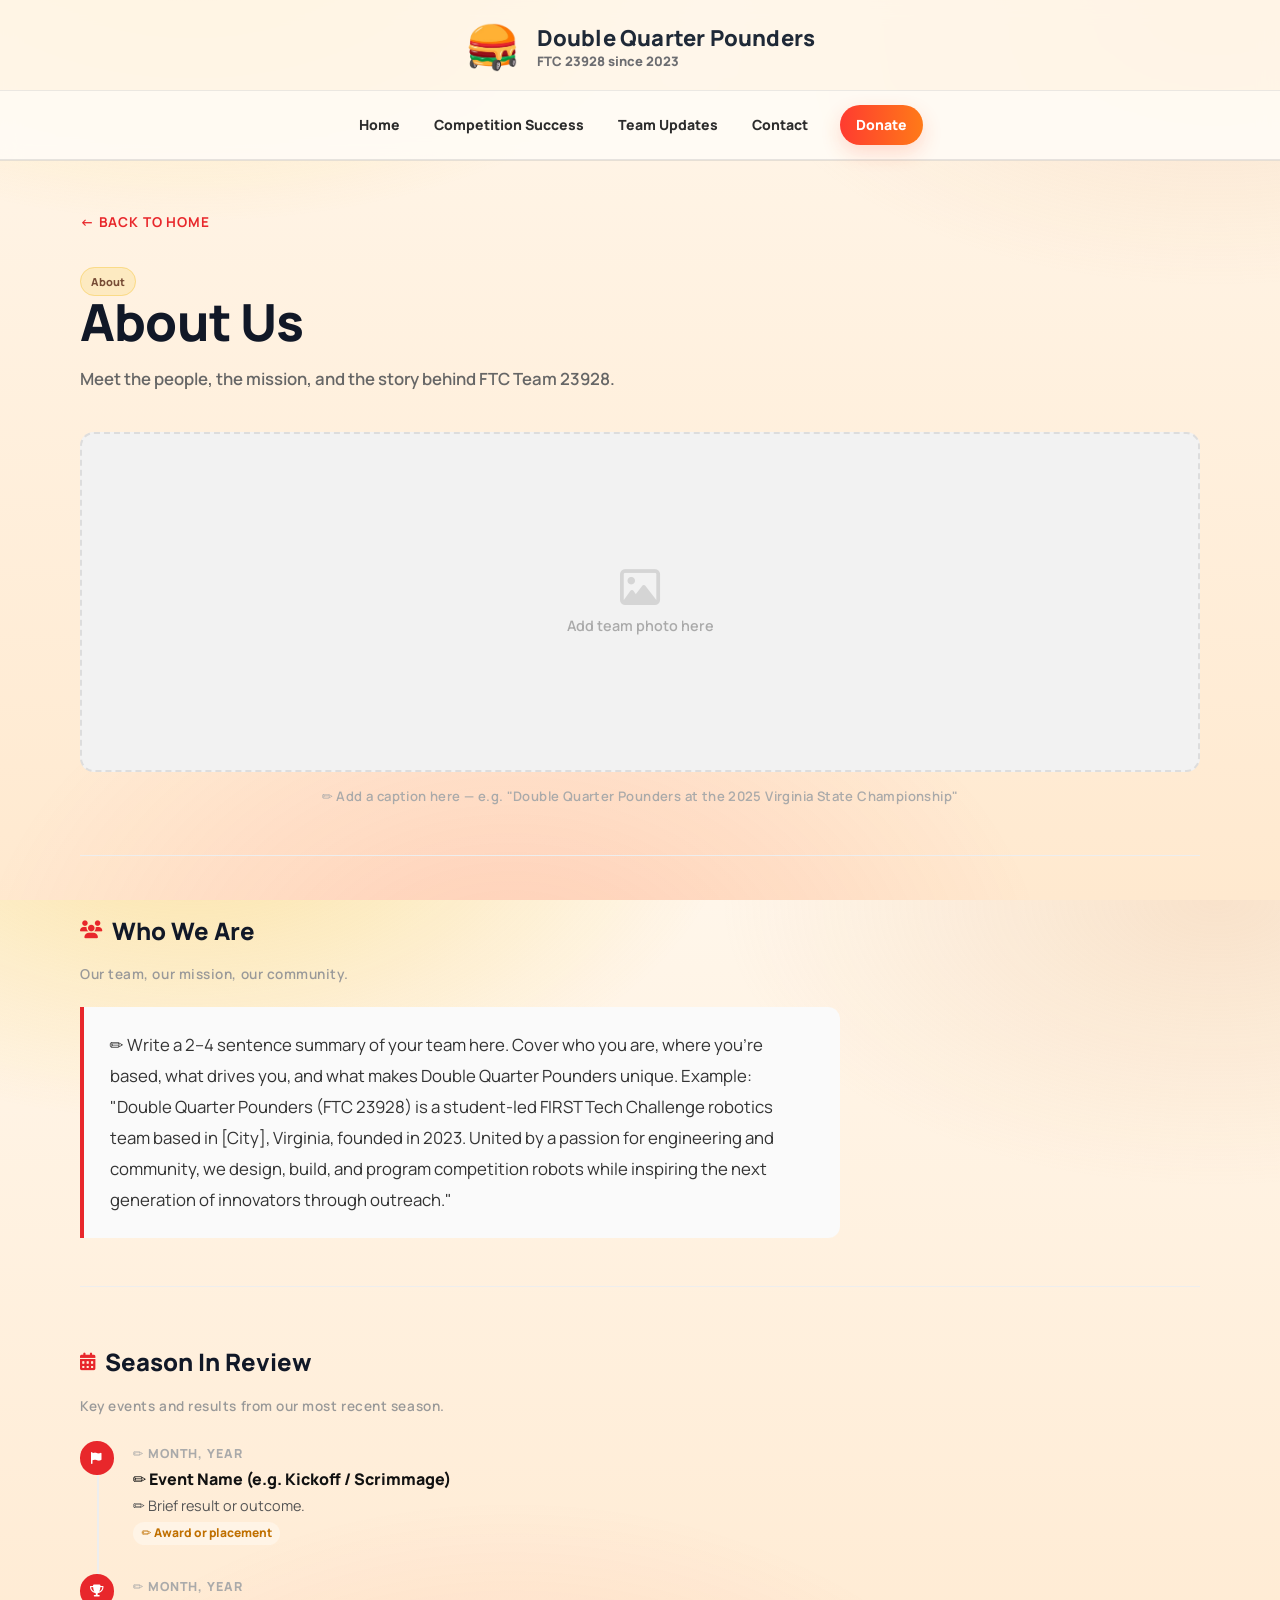
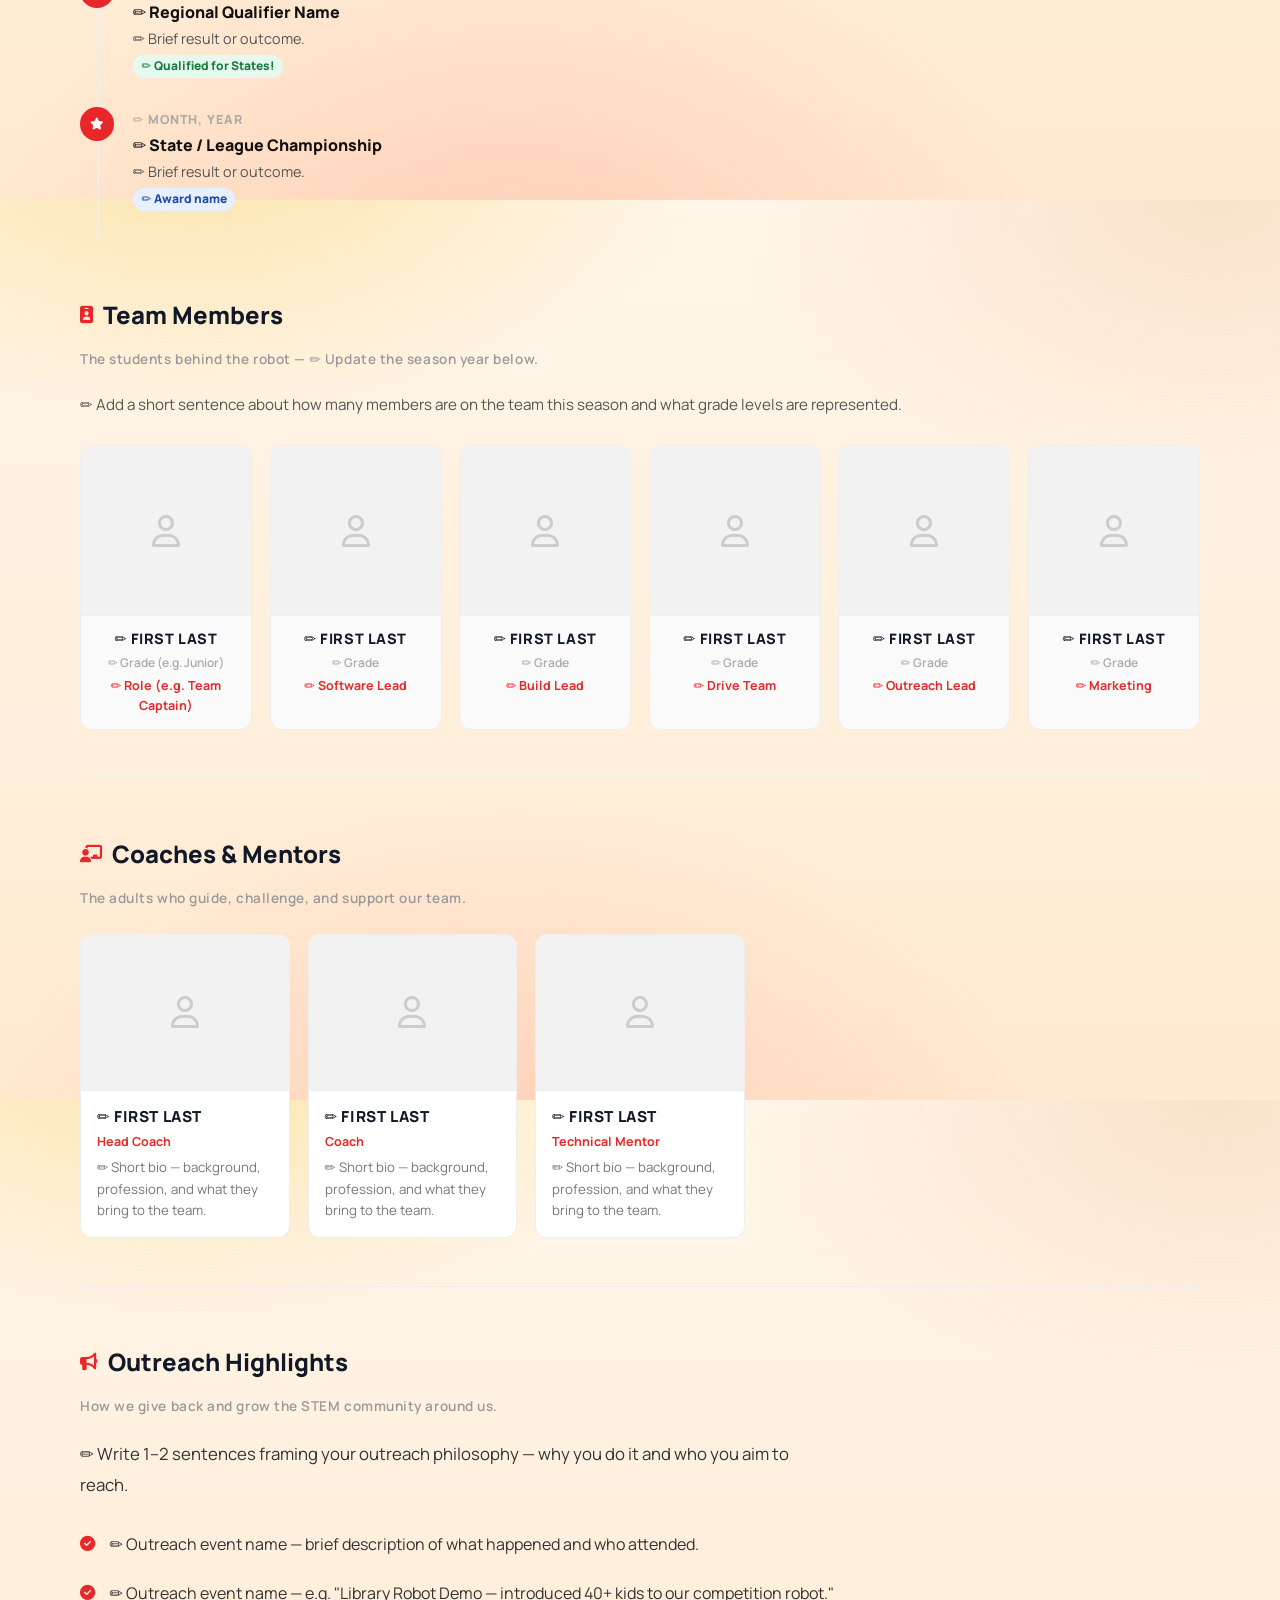
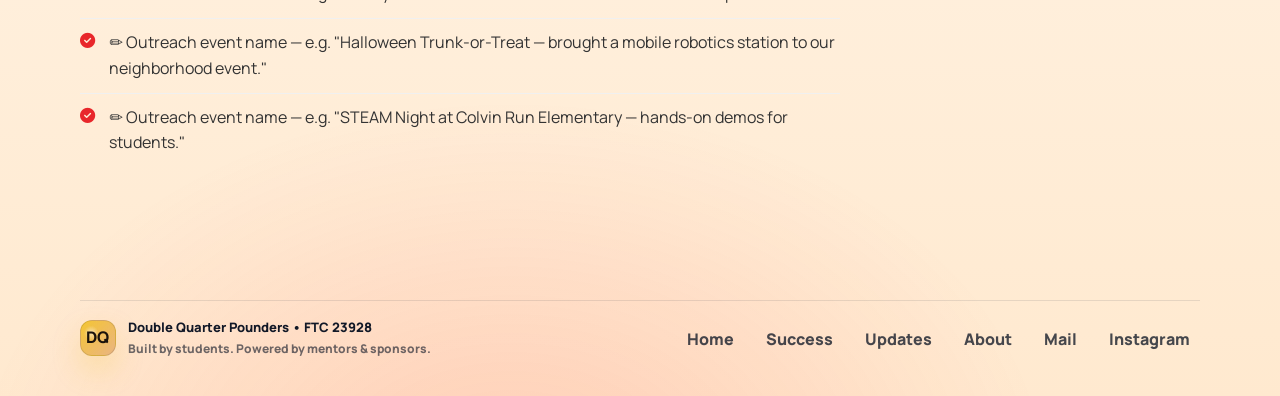
==== about.html @ 5e72f387 "Add files via upload" ====
<!doctype html>
<html lang="en">
<head>
  <meta charset="utf-8" />
  <meta name="viewport" content="width=device-width, initial-scale=1" />
  <title>About Us | Double Quarter Pounders</title>
  <meta name="description" content="Learn about FTC Team 23928 — Double Quarter Pounders. Our team, our mission, and our story." />

  <link rel="preconnect" href="https://fonts.googleapis.com">
  <link rel="preconnect" href="https://fonts.gstatic.com" crossorigin>
  <link href="https://fonts.googleapis.com/css2?family=Manrope:wght@400;600;700;800;900&display=swap" rel="stylesheet">

  <link rel="stylesheet" href="styles.css" />
  <link rel="stylesheet" href="https://cdnjs.cloudflare.com/ajax/libs/font-awesome/6.5.0/css/all.min.css">

  <style>
    /* ── Page shell ── */
    .about-page { padding: 3rem 0 6rem; }

    .back-link {
      display: inline-flex;
      align-items: center;
      gap: .4rem;
      font-size: .85rem;
      font-weight: 700;
      letter-spacing: .06em;
      text-transform: uppercase;
      color: var(--accent, #e8272b);
      text-decoration: none;
      margin-bottom: 2.2rem;
      transition: gap .2s;
    }
    .back-link:hover { gap: .7rem; }

    /* ── Page header ── */
    .about-header { margin-bottom: 2.5rem; }
    .about-header .tag { margin-bottom: .8rem; }
    .about-header h1 {
      font-size: clamp(2rem, 5vw, 3.2rem);
      font-weight: 900;
      line-height: 1.1;
      margin: 0 0 .6rem;
    }
    .about-header .about-sub {
      font-size: 1.05rem;
      color: #666;
      font-weight: 600;
      max-width: 560px;
    }

    /* ── Hero team photo ── */
    .about-hero-img {
      width: 100%;
      max-height: 480px;
      object-fit: cover;
      border-radius: 14px;
      display: block;
      margin-bottom: .9rem;
    }
    .about-hero-placeholder {
      width: 100%;
      height: 340px;
      border-radius: 14px;
      background: #f2f2f2;
      border: 2px dashed #ddd;
      display: flex;
      flex-direction: column;
      align-items: center;
      justify-content: center;
      gap: .5rem;
      color: #aaa;
      font-size: .9rem;
      font-weight: 600;
      margin-bottom: .9rem;
    }
    .about-hero-placeholder i { font-size: 2.5rem; opacity: .4; }
    .hero-caption {
      font-size: .82rem;
      color: #aaa;
      font-weight: 600;
      text-align: center;
      margin-bottom: 2.5rem;
      letter-spacing: .03em;
    }

    /* ── Section block ── */
    .about-section { margin-top: 3.5rem; max-width: 760px; }
    .about-section h2 {
      font-size: 1.5rem;
      font-weight: 900;
      margin-bottom: .3rem;
      display: flex;
      align-items: center;
      gap: .65rem;
    }
    .about-section h2 i { color: var(--accent, #e8272b); font-size: 1.1rem; }
    .about-section .section-sub {
      font-size: .85rem;
      color: #999;
      font-weight: 600;
      letter-spacing: .04em;
      margin-bottom: 1.2rem;
    }
    .about-section p {
      font-size: 1.05rem;
      line-height: 1.85;
      color: #333;
      margin-bottom: 1.3rem;
    }

    .divider { border: none; border-top: 1px solid #eee; margin: 3rem 0; }

    /* ── Who We Are blurb box ── */
    .who-box {
      background: #fafafa;
      border-left: 4px solid var(--accent, #e8272b);
      border-radius: 0 12px 12px 0;
      padding: 1.4rem 1.6rem;
      margin-bottom: 1.4rem;
    }
    .who-box p {
      font-size: 1.05rem;
      line-height: 1.85;
      color: #333;
      margin: 0;
    }


    /* ── Season timeline ── */
    .timeline { list-style: none; padding: 0; margin: 1.4rem 0; position: relative; }
    .timeline::before {
      content: '';
      position: absolute;
      left: 1.05rem;
      top: 0; bottom: 0;
      width: 2px;
      background: #eee;
    }
    .timeline li {
      display: flex;
      gap: 1.2rem;
      align-items: flex-start;
      padding: 0 0 1.8rem 0;
      position: relative;
    }
    .tl-dot {
      flex-shrink: 0;
      width: 2.1rem; height: 2.1rem;
      border-radius: 50%;
      background: var(--accent, #e8272b);
      display: flex; align-items: center; justify-content: center;
      color: #fff;
      font-size: .75rem;
      font-weight: 800;
      position: relative;
      z-index: 1;
    }
    .tl-body { padding-top: .15rem; }
    .tl-date {
      font-size: .78rem;
      font-weight: 800;
      letter-spacing: .07em;
      text-transform: uppercase;
      color: #aaa;
      margin-bottom: .25rem;
    }
    .tl-event {
      font-size: 1rem;
      font-weight: 800;
      color: #111;
      margin-bottom: .2rem;
    }
    .tl-result {
      font-size: .9rem;
      color: #555;
      line-height: 1.55;
    }
    .tl-result .badge {
      display: inline-block;
      background: #fff4e6;
      color: #c07000;
      font-size: .75rem;
      font-weight: 800;
      padding: .15rem .55rem;
      border-radius: 20px;
      margin-top: .3rem;
    }
    .tl-result .badge.green { background: #e6f9ef; color: #1a7a3f; }
    .tl-result .badge.blue  { background: #e6f0ff; color: #1a4aaa; }


    /* ── Team member grid ── */
    .member-grid {
      display: grid;
      grid-template-columns: repeat(auto-fill, minmax(155px, 1fr));
      gap: 1.1rem;
      margin: 1.4rem 0;
    }
    .member-card {
      background: #fafafa;
      border: 1px solid #eee;
      border-radius: 12px;
      overflow: hidden;
      text-align: center;
    }
    .member-photo {
      width: 100%;
      aspect-ratio: 1 / 1;
      background: #f2f2f2;
      border-bottom: 1px solid #eee;
      display: flex;
      align-items: center;
      justify-content: center;
      color: #ccc;
      font-size: 2rem;
    }
    .member-photo img { width: 100%; height: 100%; object-fit: cover; display: block; }
    .member-info { padding: .75rem .6rem .9rem; }
    .member-name {
      font-size: .9rem;
      font-weight: 800;
      text-transform: uppercase;
      letter-spacing: .04em;
      margin-bottom: .2rem;
    }
    .member-grade {
      font-size: .75rem;
      color: #aaa;
      font-weight: 600;
      margin-bottom: .25rem;
    }
    .member-role {
      font-size: .78rem;
      font-weight: 700;
      color: var(--accent, #e8272b);
    }

    /* ── Mentor grid (wider cards) ── */
    .mentor-grid {
      display: grid;
      grid-template-columns: repeat(auto-fill, minmax(200px, 1fr));
      gap: 1.1rem;
      margin: 1.4rem 0;
    }
    .mentor-card {
      background: #fff;
      border: 1px solid #eee;
      border-radius: 12px;
      overflow: hidden;
    }
    .mentor-photo {
      width: 100%;
      aspect-ratio: 4/3;
      background: #f2f2f2;
      display: flex;
      align-items: center;
      justify-content: center;
      color: #ccc;
      font-size: 2rem;
      border-bottom: 1px solid #eee;
    }
    .mentor-photo img { width: 100%; height: 100%; object-fit: cover; display: block; }
    .mentor-info { padding: .9rem 1rem 1rem; }
    .mentor-name {
      font-size: .95rem;
      font-weight: 800;
      text-transform: uppercase;
      letter-spacing: .04em;
      margin-bottom: .2rem;
    }
    .mentor-title {
      font-size: .78rem;
      font-weight: 700;
      color: var(--accent, #e8272b);
      margin-bottom: .4rem;
    }
    .mentor-bio {
      font-size: .83rem;
      color: #777;
      line-height: 1.6;
    }

    /* ── Outreach highlights ── */
    .outreach-list {
      list-style: none;
      padding: 0;
      margin: 1.2rem 0;
    }
    .outreach-list li {
      display: flex;
      gap: .9rem;
      align-items: flex-start;
      padding: .7rem 0;
      border-bottom: 1px solid #f0f0f0;
      font-size: 1rem;
      color: #333;
      line-height: 1.6;
    }
    .outreach-list li:last-child { border-bottom: none; }
    .outreach-list li i {
      flex-shrink: 0;
      margin-top: .2rem;
      color: var(--accent, #e8272b);
      font-size: .95rem;
    }

  </style>
</head>

<body>
  <!-- ── Header ── -->
  <header class="site-header">
    <div class="container top-brand-row">
      <div class="brand">
        <img src="assets/logo.png" class="team-logo" alt="Double Quarter Pounders logo">
        <div class="brand-text">
          <div class="brand-title">Double Quarter Pounders</div>
          <div class="brand-sub">FTC 23928 since 2023</div>
        </div>
      </div>
    </div>
    <div class="menu-bar">
      <div class="container menu-inner">
        <nav class="main-nav" aria-label="Main navigation">
          <a href="index.html">Home</a>
          <a href="index.html#success">Competition Success</a>
          <a href="index.html#updates">Team Updates</a>
          <a href="index.html#contact">Contact</a>
          <a href="index.html#donate" class="donate-btn">Donate</a>
        </nav>
      </div>
    </div>
  </header>

  <main>
    <section class="about-page">
      <div class="container">

        <a class="back-link" href="index.html">← Back to Home</a>

        <!-- ── Page Header ── -->
        <div class="about-header">
          <span class="tag gold">About</span>
          <h1>About Us</h1>
          <p class="about-sub">Meet the people, the mission, and the story behind FTC Team 23928.</p>
        </div>

        <!-- ── Team Hero Photo ── -->
        <!--
          ✏️ Replace the placeholder below with your team photo:
          <img class="about-hero-img" src="assets/team.jpg" alt="Double Quarter Pounders team photo" />
        -->
        <div class="about-hero-placeholder">
          <i class="fa-regular fa-image"></i>
          <span>Add team photo here</span>
        </div>
        <p class="hero-caption">✏️ Add a caption here — e.g. "Double Quarter Pounders at the 2025 Virginia State Championship"</p>

        <hr class="divider">

        <!-- ── 1. WHO WE ARE ── -->
        <div class="about-section">
          <h2><i class="fa-solid fa-users"></i> Who We Are</h2>
          <p class="section-sub">Our team, our mission, our community.</p>

          <div class="who-box">
            <p>
              ✏️ Write a 2–4 sentence summary of your team here. Cover who you are, where you're based, what drives you, and what makes Double Quarter Pounders unique. Example: "Double Quarter Pounders (FTC 23928) is a student-led FIRST Tech Challenge robotics team based in [City], Virginia, founded in 2023. United by a passion for engineering and community, we design, build, and program competition robots while inspiring the next generation of innovators through outreach."
            </p>
          </div>

        </div>

        <hr class="divider">

        <!-- ── 2. SEASON IN REVIEW / TIMELINE ── -->
        <div class="about-section">
          <h2><i class="fa-solid fa-calendar-days"></i> Season In Review</h2>
          <p class="section-sub">Key events and results from our most recent season.</p>

          <ul class="timeline">

            <li>
              <div class="tl-dot"><i class="fa-solid fa-flag"></i></div>
              <div class="tl-body">
                <div class="tl-date">✏️ Month, Year</div>
                <div class="tl-event">✏️ Event Name (e.g. Kickoff / Scrimmage)</div>
                <div class="tl-result">
                  ✏️ Brief result or outcome.<br>
                  <span class="badge">✏️ Award or placement</span>
                </div>
              </div>
            </li>

            <li>
              <div class="tl-dot"><i class="fa-solid fa-trophy"></i></div>
              <div class="tl-body">
                <div class="tl-date">✏️ Month, Year</div>
                <div class="tl-event">✏️ Regional Qualifier Name</div>
                <div class="tl-result">
                  ✏️ Brief result or outcome.<br>
                  <span class="badge green">✏️ Qualified for States!</span>
                </div>
              </div>
            </li>

            <li>
              <div class="tl-dot"><i class="fa-solid fa-star"></i></div>
              <div class="tl-body">
                <div class="tl-date">✏️ Month, Year</div>
                <div class="tl-event">✏️ State / League Championship</div>
                <div class="tl-result">
                  ✏️ Brief result or outcome.<br>
                  <span class="badge blue">✏️ Award name</span>
                </div>
              </div>
            </li>

            <!-- ✏️ Duplicate a <li> block to add more events -->

          </ul>
        </div>

        <!-- ── 4. TEAM MEMBERS ── -->
        <div class="about-section" style="max-width:100%;">
          <h2><i class="fa-solid fa-id-badge"></i> Team Members</h2>
          <p class="section-sub">The students behind the robot — ✏️ Update the season year below.</p>
          <p style="font-size:.95rem;color:#555;margin-bottom:1.6rem;">
            ✏️ Add a short sentence about how many members are on the team this season and what grade levels are represented.
          </p>

          <div class="member-grid">

            <!-- ✏️ Copy this block for each team member.
                 Replace photo placeholder with:
                 <img src="assets/members/name.jpg" alt="Member Name" />
            -->

            <div class="member-card">
              <div class="member-photo"><i class="fa-regular fa-user"></i></div>
              <div class="member-info">
                <div class="member-name">✏️ First Last</div>
                <div class="member-grade">✏️ Grade (e.g. Junior)</div>
                <div class="member-role">✏️ Role (e.g. Team Captain)</div>
              </div>
            </div>

            <div class="member-card">
              <div class="member-photo"><i class="fa-regular fa-user"></i></div>
              <div class="member-info">
                <div class="member-name">✏️ First Last</div>
                <div class="member-grade">✏️ Grade</div>
                <div class="member-role">✏️ Software Lead</div>
              </div>
            </div>

            <div class="member-card">
              <div class="member-photo"><i class="fa-regular fa-user"></i></div>
              <div class="member-info">
                <div class="member-name">✏️ First Last</div>
                <div class="member-grade">✏️ Grade</div>
                <div class="member-role">✏️ Build Lead</div>
              </div>
            </div>

            <div class="member-card">
              <div class="member-photo"><i class="fa-regular fa-user"></i></div>
              <div class="member-info">
                <div class="member-name">✏️ First Last</div>
                <div class="member-grade">✏️ Grade</div>
                <div class="member-role">✏️ Drive Team</div>
              </div>
            </div>

            <div class="member-card">
              <div class="member-photo"><i class="fa-regular fa-user"></i></div>
              <div class="member-info">
                <div class="member-name">✏️ First Last</div>
                <div class="member-grade">✏️ Grade</div>
                <div class="member-role">✏️ Outreach Lead</div>
              </div>
            </div>

            <div class="member-card">
              <div class="member-photo"><i class="fa-regular fa-user"></i></div>
              <div class="member-info">
                <div class="member-name">✏️ First Last</div>
                <div class="member-grade">✏️ Grade</div>
                <div class="member-role">✏️ Marketing</div>
              </div>
            </div>

            <!-- ✏️ Add more member cards as needed -->

          </div>
        </div>

        <hr class="divider">

        <!-- ── 5. COACHES & MENTORS ── -->
        <div class="about-section" style="max-width:100%;">
          <h2><i class="fa-solid fa-chalkboard-user"></i> Coaches &amp; Mentors</h2>
          <p class="section-sub">The adults who guide, challenge, and support our team.</p>

          <div class="mentor-grid">

            <!-- ✏️ Copy this block for each mentor/coach.
                 Replace photo placeholder with:
                 <img src="assets/mentors/name.jpg" alt="Mentor Name" />
            -->

            <div class="mentor-card">
              <div class="mentor-photo"><i class="fa-regular fa-user"></i></div>
              <div class="mentor-info">
                <div class="mentor-name">✏️ First Last</div>
                <div class="mentor-title">Head Coach</div>
                <div class="mentor-bio">✏️ Short bio — background, profession, and what they bring to the team.</div>
              </div>
            </div>

            <div class="mentor-card">
              <div class="mentor-photo"><i class="fa-regular fa-user"></i></div>
              <div class="mentor-info">
                <div class="mentor-name">✏️ First Last</div>
                <div class="mentor-title">Coach</div>
                <div class="mentor-bio">✏️ Short bio — background, profession, and what they bring to the team.</div>
              </div>
            </div>

            <div class="mentor-card">
              <div class="mentor-photo"><i class="fa-regular fa-user"></i></div>
              <div class="mentor-info">
                <div class="mentor-name">✏️ First Last</div>
                <div class="mentor-title">Technical Mentor</div>
                <div class="mentor-bio">✏️ Short bio — background, profession, and what they bring to the team.</div>
              </div>
            </div>

            <!-- ✏️ Add more mentor cards as needed -->

          </div>
        </div>

        <hr class="divider">

        <!-- ── 6. OUTREACH HIGHLIGHTS ── -->
        <div class="about-section">
          <h2><i class="fa-solid fa-bullhorn"></i> Outreach Highlights</h2>
          <p class="section-sub">How we give back and grow the STEM community around us.</p>

          <p>
            ✏️ Write 1–2 sentences framing your outreach philosophy — why you do it and who you aim to reach.
          </p>

          <ul class="outreach-list">
            <li>
              <i class="fa-solid fa-check-circle"></i>
              ✏️ Outreach event name — brief description of what happened and who attended.
            </li>
            <li>
              <i class="fa-solid fa-check-circle"></i>
              ✏️ Outreach event name — e.g. "Library Robot Demo — introduced 40+ kids to our competition robot."
            </li>
            <li>
              <i class="fa-solid fa-check-circle"></i>
              ✏️ Outreach event name — e.g. "Halloween Trunk-or-Treat — brought a mobile robotics station to our neighborhood event."
            </li>
            <li>
              <i class="fa-solid fa-check-circle"></i>
              ✏️ Outreach event name — e.g. "STEAM Night at Colvin Run Elementary — hands-on demos for students."
            </li>
            <!-- ✏️ Add more list items as needed -->
          </ul>
        </div>

      </div>
    </section>
  </main>

  <!-- ── Footer ── -->
  <footer class="footer">
    <div class="container footer-inner">
      <div class="footer-brand">
        <span class="logo small">DQ</span>
        <div>
          <div class="footer-title">Double Quarter Pounders • FTC 23928</div>
          <div class="footer-sub">Built by students. Powered by mentors &amp; sponsors.</div>
        </div>
      </div>
      <div class="footer-links">
        <a href="index.html">Home</a>
        <a href="index.html#success">Success</a>
        <a href="index.html#updates">Updates</a>
        <a href="about.html">About</a>
        <a href="mailto:team23928@example.com">Mail</a>
        <a href="https://instagram.com/ftcdoublequarterpounders" target="_blank" rel="noopener">Instagram</a>
      </div>
    </div>
  </footer>
</body>
</html>
---- styles.css ----
:root{
  /* Brighter, high-school-energetic “burger” theme */
  --bg0: #fff6ea;     /* bun-cream */
  --bg1: #ffe9cf;     /* warm wash */
  --card: rgba(255,255,255,.82);
  --card2: rgba(255,255,255,.70);

  --text: #111827;
  --muted: rgba(17,24,39,.70);

  --bun: #e8b07a;
  --cheese: #f4c430;
  --ketchup: #ff3b30;
  --pickle: #2ecc71;

  --border: rgba(17,24,39,.12);
  --shadow: 0 18px 45px rgba(17,24,39,.12);
  --shadow2: 0 10px 28px rgba(17,24,39,.10);
  --radius: 18px;
  --max: 1120px;
}

*{ box-sizing:border-box; }
html,body{ height:100%; }
body{
  margin:0;
  font-family:"Manrope", system-ui, -apple-system, Segoe UI, Roboto, Arial, sans-serif;
  color:var(--text);
  background:
    radial-gradient(900px 520px at 15% -10%, rgba(244,196,48,.38), transparent 60%),
    radial-gradient(900px 520px at 95% 0%, rgba(232,176,122,.28), transparent 55%),
    radial-gradient(900px 650px at 40% 110%, rgba(255,59,48,.16), transparent 60%),
    linear-gradient(180deg, var(--bg0), var(--bg1));
  line-height:1.55;
}

a{ color:inherit; text-decoration:none; }
.container{ width:min(var(--max), calc(100% - 48px)); margin:0 auto; }

.no-scroll{ overflow:hidden; }

/* Header */
.site-header{
  background: rgba(255,246,234,.88);
  border-bottom: 1px solid rgba(17,24,39,.10);
  backdrop-filter: blur(10px);
}
.top-brand-row{
  padding: 18px 0 14px 0;
}

.header-inner{
  display:flex;
  justify-content:space-between;
  align-items:center;
  padding:18px 0;
}
.brand{
  display: flex;
  align-items: center;
  justify-content: center;
  gap: 14px;
}
.team-logo{
  width: 58px;
  height: 58px;
  object-fit: contain;
  display: block;
}
.team-photo img{
  width: 100%;
  max-width: 750px;   /* limits width on large screens */
  max-height: 420px;  /* prevents the photo from being too tall */

  object-fit: cover;  /* keeps proportions clean */

  border-radius: 16px;
  box-shadow: 0 12px 30px rgba(0,0,0,0.15);

  display: block;
  margin: 20px auto;
}

.brand-text{ display:flex; flex-direction:column; line-height:1.1; }
.brand-text{
  display: flex;
  flex-direction: column;
  line-height: 1.1;
}
.brand-title{
  font-size: 22px;
  font-weight: 900;
  letter-spacing: 0.2px;
  color: #1f2937;
}

.brand-sub{
  font-size: 13px;
  font-weight: 800;
  color: rgba(17,24,39,.62);
  margin-top: 4px;
}
.menu-bar{
  border-top: 1px solid rgba(17,24,39,.08);
  border-bottom: 1px solid rgba(17,24,39,.10);
  background: rgba(255,255,255,.45);
}

.menu-inner{
  display: flex;
  justify-content: center;
}

/* horizontal menu */
.main-nav{
  display:flex;
  gap:28px;
  align-items:center;
}

.main-nav{
  display: flex;
  gap: 30px;
  align-items: center;
  justify-content: center;
  flex-wrap: wrap;
  padding: 14px 0;
}

.main-nav a{
  text-decoration: none;
  color: #2c2c2c;
  font-weight: 800;
  font-size: 14px;
  padding: 8px 2px;
  transition: color .15s ease;
}
.main-nav a:hover{
  color: #ff3b30;
}

.donate-btn{
  padding: 9px 16px !important;
  border-radius: 999px;
  background: linear-gradient(90deg, #ff3b30, #ff7a18);
  color: white !important;
  box-shadow: 0 8px 20px rgba(255,80,40,.20);
}

.logo{
  width:42px; height:42px; border-radius:14px;
  display:grid; place-items:center;
  font-weight:950; letter-spacing:.2px;
  color:#1a120b;
  border: 1px solid rgba(17,24,39,.12);
  background:
    radial-gradient(12px 12px at 30% 35%, rgba(255,255,255,.55), transparent 60%),
    linear-gradient(135deg, rgba(244,196,48,.98), rgba(232,176,122,.92));
  box-shadow: 0 14px 28px rgba(244,196,48,.25);
}
.logo.small{ width:36px; height:36px; border-radius:12px; }

.menu-btn{
  display:inline-flex; align-items:center; gap:10px;
  padding: 10px 14px;
  border-radius: 14px;
  border: 1px solid rgba(17,24,39,.12);
  background: rgba(255,255,255,.70);
  box-shadow: 0 10px 25px rgba(17,24,39,.08);
  cursor:pointer;
  font-weight:950;
}
.menu-icon{
  width:18px; height:2px; background: rgba(17,24,39,.82);
  position:relative; display:inline-block;
}
.menu-icon::before,.menu-icon::after{
  content:""; position:absolute; left:0;
  width:18px; height:2px; background: rgba(17,24,39,.82);
}
.menu-icon::before{ top:-6px; }
.menu-icon::after{ top:6px; }
.menu-label{ font-size:13px; }

/* Overlay menu */
.overlay{ position:fixed; inset:0; display:none; z-index:100; }
.overlay.open{ display:block; }
.overlay-backdrop{
  position:absolute; inset:0; background: rgba(17,24,39,.35);
}
.overlay-panel{
  position:absolute;
  top: 14px; right: 14px; left: 14px;
  max-width: 560px;
  margin-left:auto;
  border-radius: calc(var(--radius) + 10px);
  border: 1px solid rgba(17,24,39,.12);
  background: rgba(255,255,255,.92);
  box-shadow: 0 30px 80px rgba(17,24,39,.20);
  overflow:hidden;
}
.overlay-top{
  display:flex; align-items:center; justify-content:space-between;
  padding: 14px 14px;
  border-bottom: 1px solid rgba(17,24,39,.10);
}
.overlay-brand{ display:flex; align-items:center; gap:12px; }
.close-btn{
  border: 1px solid rgba(17,24,39,.12);
  background: rgba(255,255,255,.75);
  border-radius: 14px;
  padding: 10px 12px;
  font-weight:950;
  cursor:pointer;
}
.overlay-nav{
  display:flex; flex-direction:column;
  padding: 10px 10px 0 10px;
}
.overlay-nav a{
  padding: 12px 12px;
  border-radius: 14px;
  font-weight:950;
  color: rgba(17,24,39,.86);
}
.overlay-nav a:hover{ background: rgba(17,24,39,.05); }
.nav-cta{
  margin-top: 6px;
  background: linear-gradient(135deg, rgba(255,59,48,.98), rgba(244,196,48,.95));
  color: #fff !important;
}
.nav-cta:hover{ opacity:.95; background: linear-gradient(135deg, rgba(255,59,48,.98), rgba(244,196,48,.95)) !important; }

.overlay-bottom{
  display:flex; gap:14px; padding: 14px;
  border-top: 1px solid rgba(17,24,39,.10);
}
.social{
  font-weight:950;
  color: rgba(17,24,39,.78);
  padding: 10px 10px;
  border-radius: 12px;
}
.social:hover{ background: rgba(17,24,39,.05); }

/* Hero */
.hero{ padding: 26px 0 10px 0; }
.hero-inner{
  display:grid;
  grid-template-columns: 1fr;
  gap: 14px;
}
.hero-media{
  border-radius: calc(var(--radius) + 10px);
  border: 1px solid rgba(17,24,39,.10);
  background:
    radial-gradient(900px 320px at 20% 0%, rgba(244,196,48,.22), transparent 60%),
    radial-gradient(900px 360px at 90% 15%, rgba(255,59,48,.14), transparent 55%),
    rgba(255,255,255,.72);
  min-height: 320px;
  box-shadow: var(--shadow);
  overflow:hidden;

  /* If you add /assets/hero.jpg, uncomment this:
  background-image:
    linear-gradient(180deg, rgba(255,255,255,.0), rgba(255,246,234,.82)),
    url("assets/hero.jpg");
  background-size: cover;
  background-position: center;
  */
}
.hero-copy{
  border-radius: calc(var(--radius) + 10px);
  border: 1px solid rgba(17,24,39,.10);
  background: rgba(255,255,255,.78);
  box-shadow: var(--shadow2);
  padding: 34px 28px;
  text-align: center;     /* center text */
  max-width: 900px;       /* prevents text from being too wide */
  margin: 0 auto; 
}
.hero-logo-wrap{
  display: flex;
  justify-content: center;
  align-items: center;
  margin-bottom: 18px;
}

.hero-logo{
  max-width: 140px;
  max-height: 140px;
  width: auto;
  height: auto;
  object-fit: contain;
  display: block;
  filter: drop-shadow(0 8px 18px rgba(0,0,0,0.10));
}

.hero-kicker{
  margin:0 0 8px 0;
  font-weight:950;
  font-size:12px;
  color: rgba(17,24,39,.70);
  letter-spacing:.2px;
}

.hero-lead{
  margin: 0 0 14px 0;
  font-weight: 750;
  color: rgba(17,24,39,.74);
  font-size: 17px;
  line-height: 1.7;
}

.hero-lead-strong{
  font-size: 24px;
  font-weight: 900;
  color: #1f2937;
  margin-bottom: 18px;
}

.hero-actions{
  display: flex;
  justify-content: center;
  margin-top: 24px;
}

h1{
  margin: 0 0 10px 0;
  font-size: 40px;
  line-height: 1.08;
  letter-spacing: -0.8px;
}
.accent{
  background: linear-gradient(90deg, #ff3b30, #ff7a18, #ffc53d);
  -webkit-background-clip:text;
  background-clip:text;
  color:transparent;
  font-weight: 900;
}
.hero-lead{
  margin:0 0 10px 0;
  font-weight:750;
  color: rgba(17,24,39,.72);
}
.hero-actions{
  display:flex; gap:10px; flex-wrap:wrap;
  margin-top: 12px;
}
.btn{
  display:inline-flex; align-items:center; justify-content:center;
  gap:10px;
  padding: 10px 14px;
  border-radius: 14px;
  border: 1px solid rgba(17,24,39,.12);
  background: rgba(255,255,255,.70);
  font-size: 13px;
  font-weight: 950;
  cursor:pointer;
  box-shadow: 0 10px 25px rgba(17,24,39,.08);
  transition: transform .12s ease, background .12s ease, box-shadow .12s ease;
}
.btn:hover{ transform: translateY(-1px); background: rgba(255,255,255,.90); }
.btn.primary{
  border-color: rgba(255,59,48,.18);
  background: linear-gradient(135deg, rgba(255,59,48,.98), rgba(244,196,48,.95));
  color:#fff;
  box-shadow: 0 18px 40px rgba(255,59,48,.18);
}
.btn.primary:hover{ box-shadow: 0 22px 55px rgba(255,59,48,.22); }
.btn.ghost{ background: rgba(255,255,255,.62); }

.hero-badges{ display:flex; gap:8px; flex-wrap:wrap; margin-top: 12px; }
.pill{
  font-size:11px;
  font-weight:950;
  padding: 7px 10px;
  border-radius: 999px;
  border: 1px solid rgba(17,24,39,.10);
  background: rgba(255,255,255,.62);
  color: rgba(17,24,39,.78);
}
.pill.gold{ border-color: rgba(244,196,48,.40); background: rgba(244,196,48,.18); color: rgba(107,63,42,.92); }
.pill.cheese{ border-color: rgba(232,176,122,.45); background: rgba(232,176,122,.16); color: rgba(107,63,42,.90); }
.pill.green{ border-color: rgba(46,204,113,.35); background: rgba(46,204,113,.12); color: rgba(17,120,68,.92); }

/* Sections */
.section{ padding: 26px 0; }
.section-head{
  display:flex; align-items:flex-end; justify-content:space-between;
  gap: 12px; margin-bottom: 14px;
}
.section-head h2{
  margin:0;
  font-size: 18px;
  letter-spacing: -0.2px;
}
.section-head p{
  margin:0;
  font-weight:850;
  font-size: 13px;
  color: rgba(17,24,39,.62);
}

/* Video */
.video-card{
  border-radius: calc(var(--radius) + 10px);
  border: 1px solid rgba(17,24,39,.10);
  background: rgba(255,255,255,.78);
  box-shadow: var(--shadow2);
  overflow:hidden;
}
.video-placeholder{
  min-height: 360px;
  display:grid;
  place-items:center;
  text-align:center;
  padding: 20px;
  background:
    radial-gradient(900px 320px at 20% 0%, rgba(244,196,48,.18), transparent 60%),
    radial-gradient(900px 360px at 90% 15%, rgba(255,59,48,.10), transparent 55%),
    rgba(255,255,255,.62);
}
.play{
  width: 72px; height: 72px;
  border-radius: 24px;
  border: 1px solid rgba(17,24,39,.12);
  background: rgba(255,255,255,.78);
  display:grid; place-items:center;
  box-shadow: 0 12px 28px rgba(17,24,39,.12);
  margin-bottom: 10px;
}
.triangle{
  width:0; height:0;
  border-left: 16px solid rgba(255,59,48,.95);
  border-top: 11px solid transparent;
  border-bottom: 11px solid transparent;
  margin-left: 5px;
}
.video-title{ font-weight:950; }
.video-sub{ margin-top: 4px; font-weight:850; color: rgba(17,24,39,.62); font-size: 12px; }
.video-help{
  padding: 12px 14px;
  border-top: 1px solid rgba(17,24,39,.10);
  font-weight:850;
  color: rgba(17,24,39,.62);
  font-size: 12px;
}

/* Success cards */
.cards{
  display:grid;
  grid-template-columns: repeat(3, minmax(0,1fr));
  gap: 14px;
}
.card{
  border-radius: var(--radius);
  border: 1px solid rgba(17,24,39,.10);
  background: rgba(255,255,255,.82);
  box-shadow: var(--shadow2);
  padding: 16px;
}
.card-top{ display:flex; gap:8px; flex-wrap:wrap; margin-bottom: 10px; }
.tag{
  font-size:11px;
  font-weight:950;
  padding: 6px 10px;
  border-radius: 999px;
  border: 1px solid rgba(17,24,39,.10);
  background: rgba(255,255,255,.62);
  color: rgba(17,24,39,.80);
}
.tag.gold{ border-color: rgba(244,196,48,.40); background: rgba(244,196,48,.18); color: rgba(107,63,42,.92); }
.tag.cheese{ border-color: rgba(232,176,122,.45); background: rgba(232,176,122,.16); color: rgba(107,63,42,.90); }
.tag.green{ border-color: rgba(46,204,113,.35); background: rgba(46,204,113,.12); color: rgba(17,120,68,.92); }
.card h3{ margin:0 0 6px 0; font-size: 15px; letter-spacing:-0.2px; }
.card p{ margin:0; font-weight:750; color: rgba(17,24,39,.68); font-size: 13px; }

/* Posts (TEAM UPDATES feed) */
.posts{ display:grid; gap: 14px; }
.post{
  display:grid;
  grid-template-columns: 220px 1fr;
  gap: 14px;
  border-radius: calc(var(--radius) + 10px);
  border: 1px solid rgba(17,24,39,.10);
  background: rgba(255,255,255,.82);
  box-shadow: var(--shadow2);
  overflow:hidden;
}
.post-img{
  background:
    radial-gradient(600px 240px at 20% 0%, rgba(244,196,48,.22), transparent 60%),
    radial-gradient(600px 260px at 90% 15%, rgba(255,59,48,.12), transparent 55%),
    rgba(255,255,255,.62);
  min-height: 170px;
}
.post-body{ padding: 14px 14px 16px 0; }
.post h3{ margin: 0 0 6px 0; font-size: 18px; letter-spacing:-0.3px; }
.post h3 a:hover{ text-decoration: underline; }
.post-meta{
  font-weight:900;
  color: rgba(17,24,39,.62);
  font-size: 12px;
  margin-bottom: 10px;
}
.post p{
  margin:0 0 10px 0;
  font-weight:750;
  color: rgba(17,24,39,.70);
}
.readmore{
  font-weight:950;
  color: rgba(255,59,48,.95);
}
.readmore:hover{ opacity:.9; }

.pager{ margin-top: 14px; }

/* Quote section */
.quote{
  padding: 26px 0 26px 0;
}
.quote-inner{
  border-radius: calc(var(--radius) + 10px);
  border: 1px solid rgba(17,24,39,.10);
  background:
    radial-gradient(900px 320px at 20% 0%, rgba(244,196,48,.22), transparent 60%),
    radial-gradient(900px 360px at 90% 15%, rgba(255,59,48,.14), transparent 55%),
    rgba(255,255,255,.78);
  box-shadow: var(--shadow2);
  padding: 18px;
}
.quote-text{
  margin:0;
  font-weight:950;
  letter-spacing:-0.2px;
}
.quote-by{
  margin-top: 12px;
  font-weight:900;
  color: rgba(17,24,39,.72);
}
.quote-name{ font-weight:950; }
.quote-role{ font-weight:850; font-size: 12px; color: rgba(17,24,39,.62); margin-top: 2px; }

/* Donate + Footer */
.donate-card{
  border-radius: calc(var(--radius) + 10px);
  border: 1px solid rgba(17,24,39,.10);
  background: rgba(255,255,255,.82);
  box-shadow: var(--shadow2);
  padding: 18px;
  display:flex; align-items:center; justify-content:space-between;
  gap: 14px;
}
.donate-card h2{ margin:0 0 6px 0; font-size:18px; }
.donate-card p{ margin:0; font-weight:750; color: rgba(17,24,39,.70); }
.donate-actions{ display:flex; gap:10px; flex-wrap:wrap; }

.footer{
  padding: 18px 0 34px 0;
}
.footer-inner{
  display:flex; align-items:flex-start; justify-content:space-between;
  gap: 14px;
  border-top: 1px solid rgba(17,24,39,.10);
  padding-top: 16px;
}
.footer-brand{ display:flex; gap:12px; align-items:center; }
.footer-title{ font-weight:950; font-size:13px; }
.footer-sub{ margin-top:2px; font-weight:850; font-size:12px; color: rgba(17,24,39,.62); }
.footer-links{ display:flex; gap: 12px; flex-wrap:wrap; }
.footer-links a{
  font-weight:950;
  color: rgba(17,24,39,.78);
  padding: 10px 10px;
  border-radius: 12px;
}
.footer-links a:hover{ background: rgba(17,24,39,.05); }

/* Responsive */
@media (min-width: 900px){
  .hero-inner{
    grid-template-columns: 1fr;  /* always one column */
  }
}

@media (max-width: 820px){
  h1{ font-size: 34px; }
  .post{ grid-template-columns: 1fr; }
  .post-body{ padding: 14px; }
  .donate-card{ flex-direction:column; align-items:flex-start; }
}

.connect-section{
  padding:60px 20px;
  text-align:center;
}

.connect-inner{
  max-width:800px;
  margin:auto;
}

.connect-section h2{
  font-size:28px;
  font-weight:800;
  margin-bottom:10px;
}

.connect-text{
  color:#555;
  margin-bottom:30px;
}

.social-links{
  display:flex;
  justify-content:center;
  gap:25px;
  flex-wrap:wrap;
}

.social-links a{
  text-decoration:none;
  font-weight:600;
  padding:12px 22px;
  border-radius:8px;
  background:#f5f5f5;
  transition:0.2s;
  display:flex;
  align-items:center;
  gap:8px;
}

.social-links i{
  font-size:18px;
}

.social-links a:hover{
  background:#ff3b30;
  color:white;
}
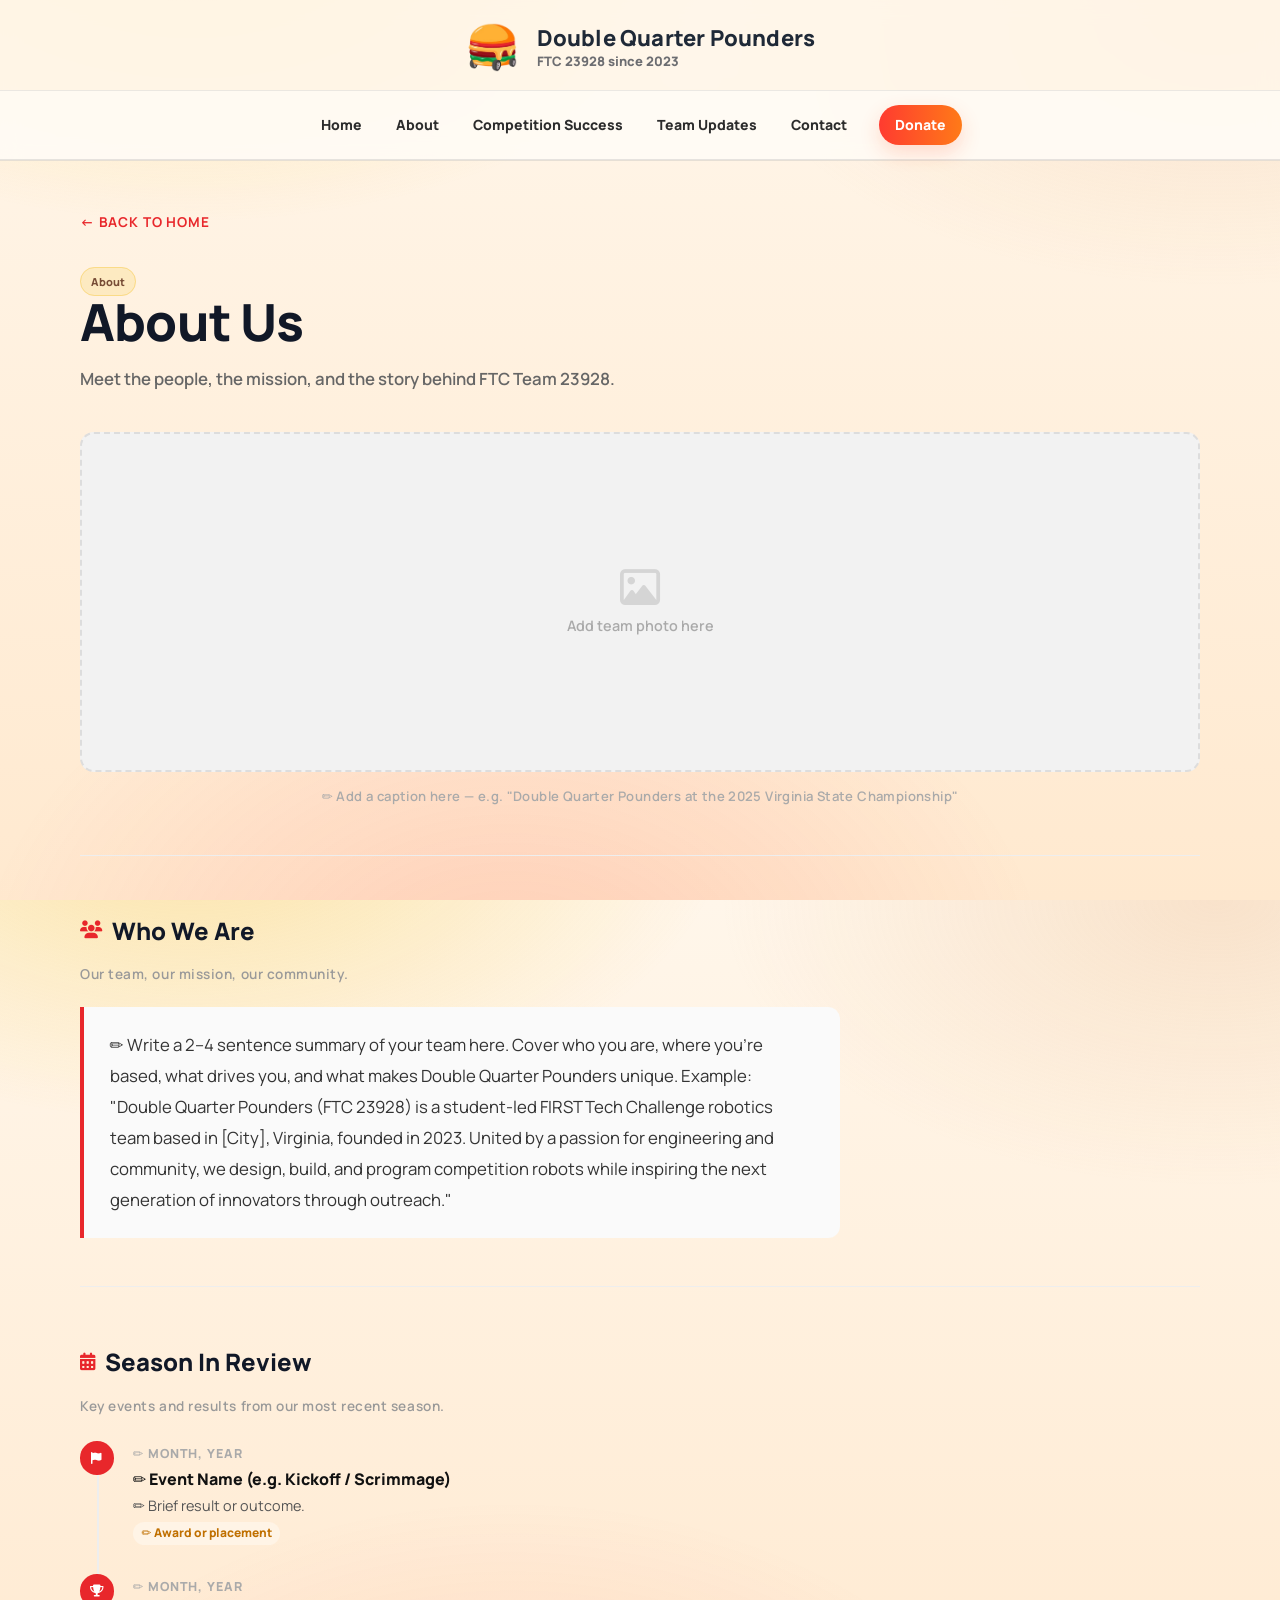
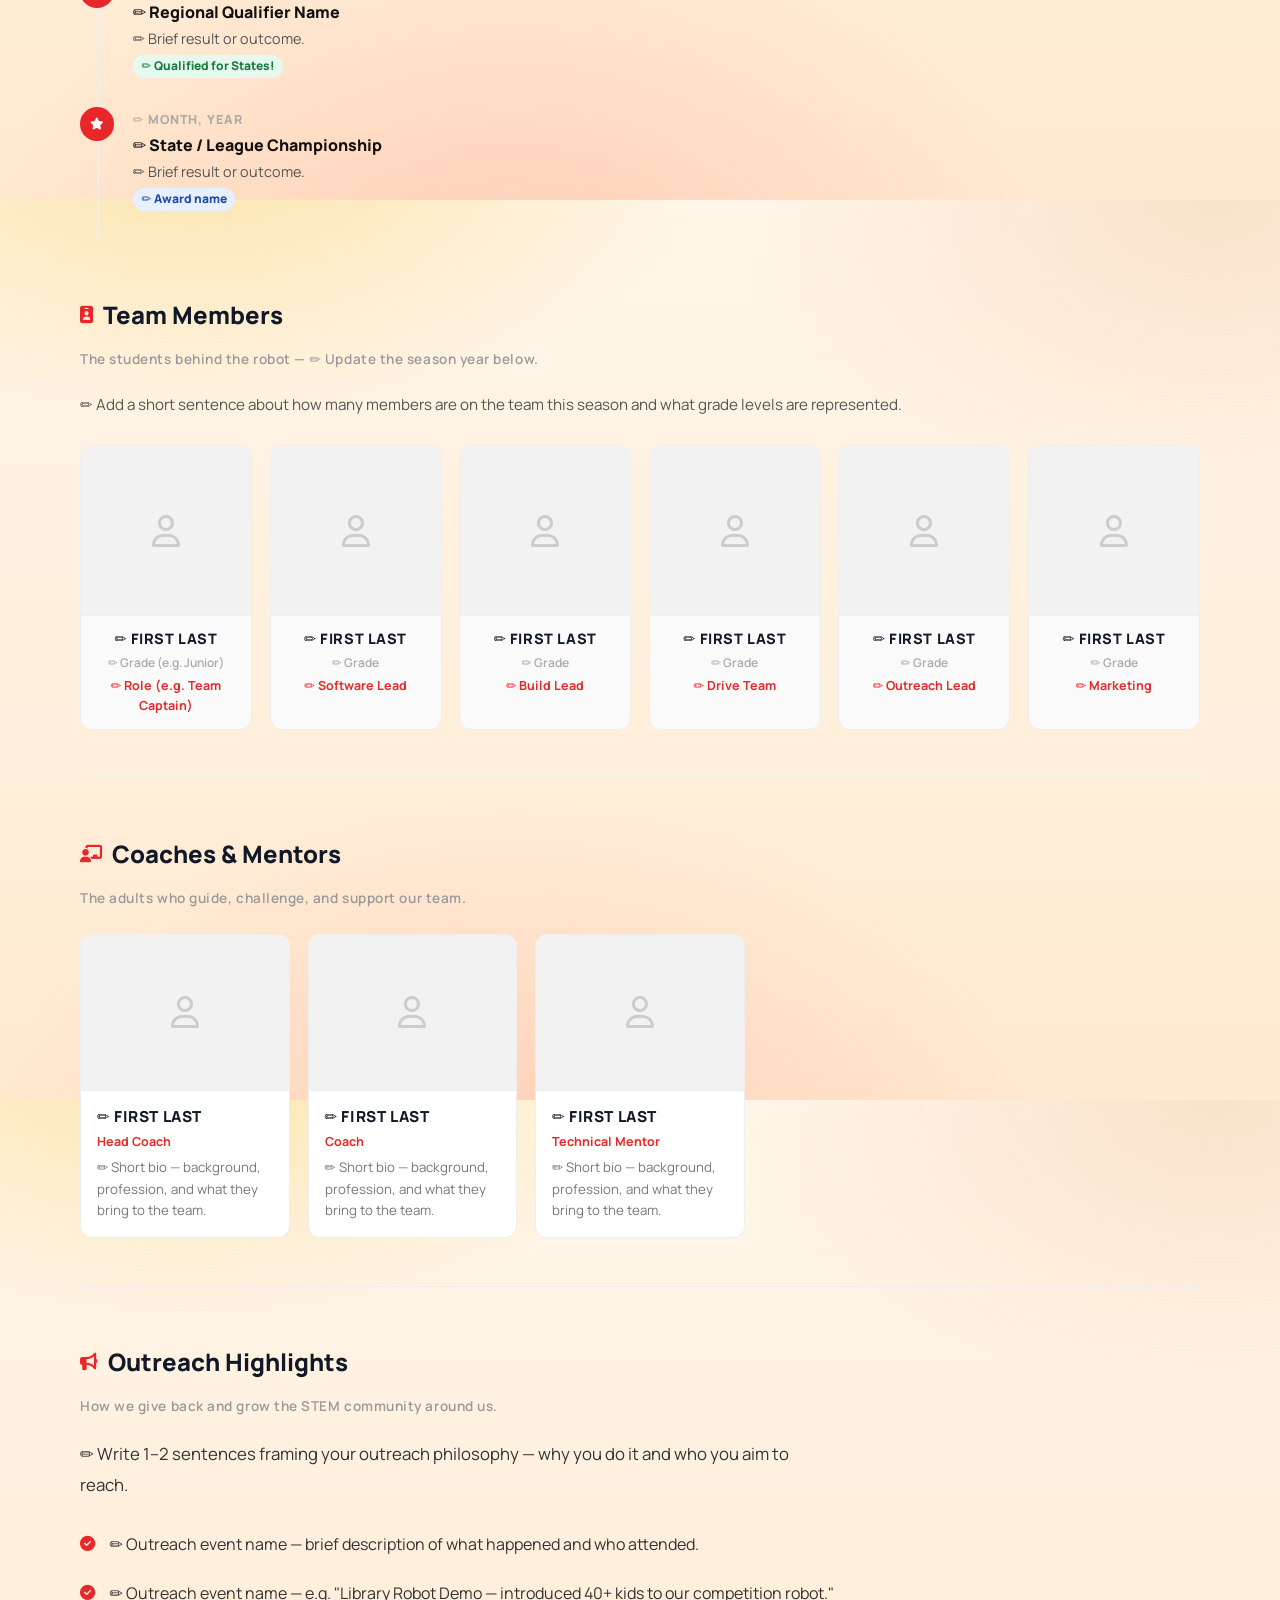
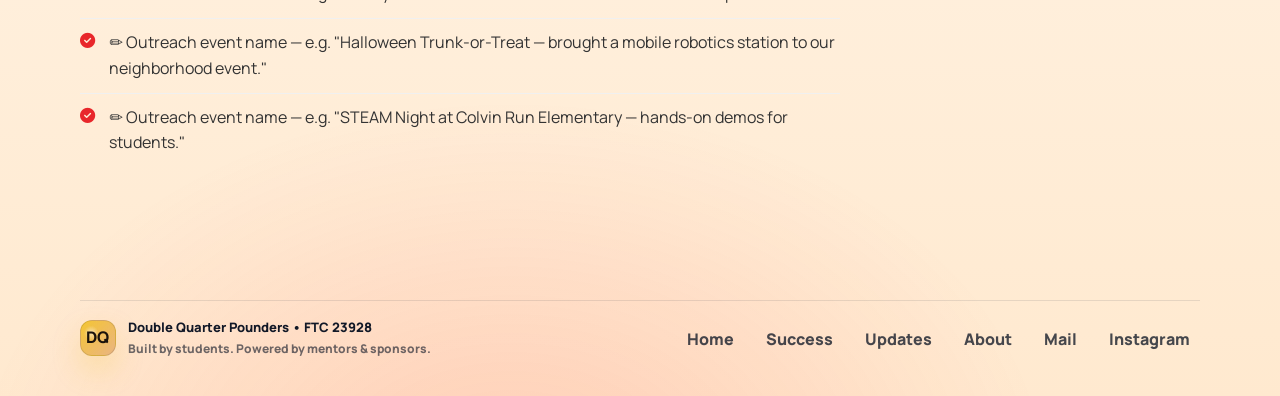
==== commit 1fe4d7e7: "Update about.html" ====
--- a/about.html
+++ b/about.html
@@ -323,6 +323,7 @@
       <div class="container menu-inner">
         <nav class="main-nav" aria-label="Main navigation">
           <a href="index.html">Home</a>
+          <a href="about.html">About</a>
           <a href="index.html#success">Competition Success</a>
           <a href="index.html#updates">Team Updates</a>
           <a href="index.html#contact">Contact</a>
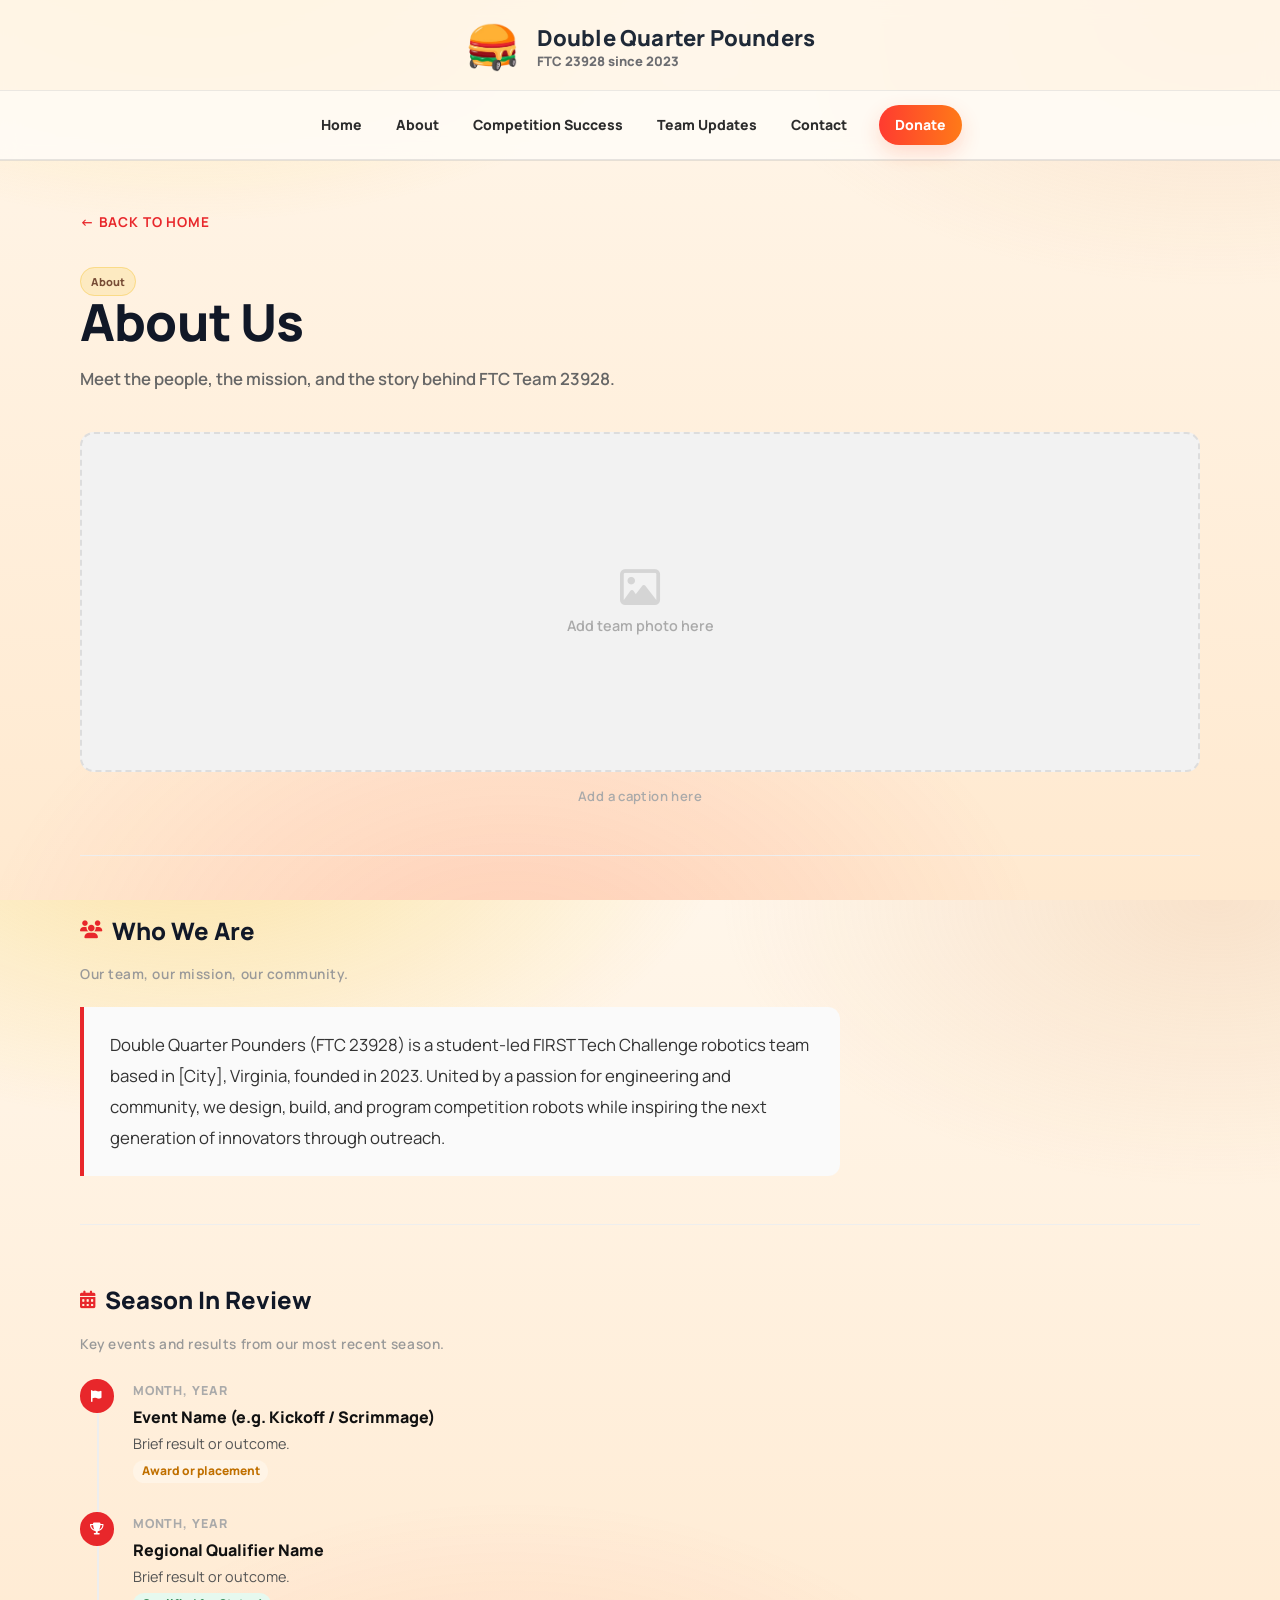
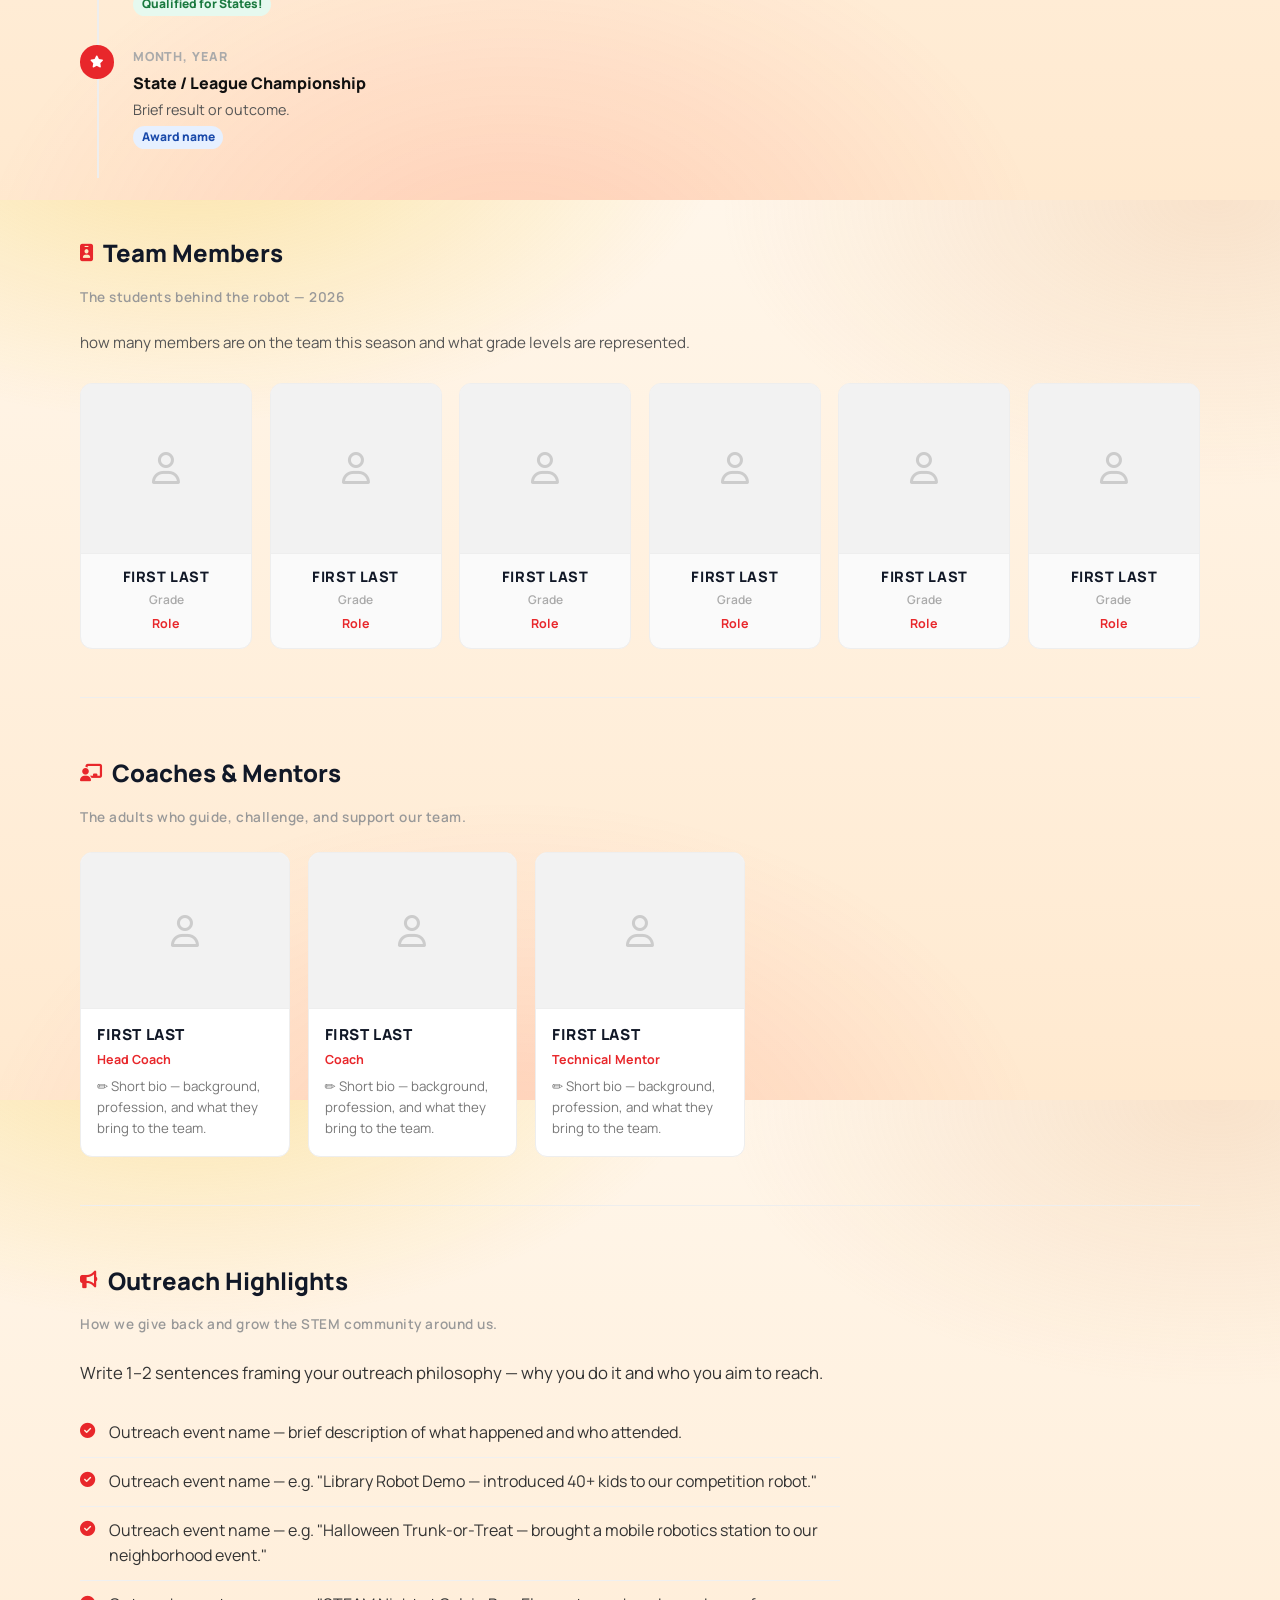
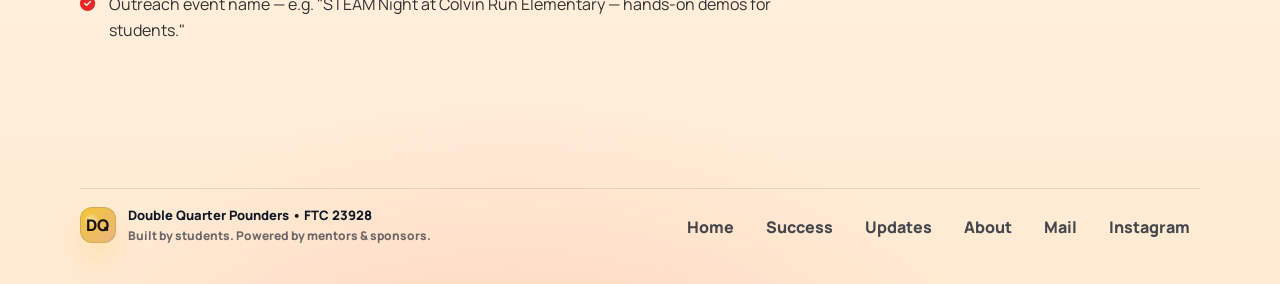
==== commit a5666bb1: "Update about.html" ====
--- a/about.html
+++ b/about.html
@@ -355,7 +355,7 @@
           <i class="fa-regular fa-image"></i>
           <span>Add team photo here</span>
         </div>
-        <p class="hero-caption">✏️ Add a caption here — e.g. "Double Quarter Pounders at the 2025 Virginia State Championship"</p>
+        <p class="hero-caption">Add a caption here</p>
 
         <hr class="divider">
 
@@ -366,7 +366,7 @@
 
           <div class="who-box">
             <p>
-              ✏️ Write a 2–4 sentence summary of your team here. Cover who you are, where you're based, what drives you, and what makes Double Quarter Pounders unique. Example: "Double Quarter Pounders (FTC 23928) is a student-led FIRST Tech Challenge robotics team based in [City], Virginia, founded in 2023. United by a passion for engineering and community, we design, build, and program competition robots while inspiring the next generation of innovators through outreach."
+              Double Quarter Pounders (FTC 23928) is a student-led FIRST Tech Challenge robotics team based in [City], Virginia, founded in 2023. United by a passion for engineering and community, we design, build, and program competition robots while inspiring the next generation of innovators through outreach.
             </p>
           </div>
 
@@ -384,11 +384,11 @@
             <li>
               <div class="tl-dot"><i class="fa-solid fa-flag"></i></div>
               <div class="tl-body">
-                <div class="tl-date">✏️ Month, Year</div>
-                <div class="tl-event">✏️ Event Name (e.g. Kickoff / Scrimmage)</div>
+                <div class="tl-date">Month, Year</div>
+                <div class="tl-event">Event Name (e.g. Kickoff / Scrimmage)</div>
                 <div class="tl-result">
-                  ✏️ Brief result or outcome.<br>
-                  <span class="badge">✏️ Award or placement</span>
+                  Brief result or outcome.<br>
+                  <span class="badge">Award or placement</span>
                 </div>
               </div>
             </li>
@@ -396,11 +396,11 @@
             <li>
               <div class="tl-dot"><i class="fa-solid fa-trophy"></i></div>
               <div class="tl-body">
-                <div class="tl-date">✏️ Month, Year</div>
-                <div class="tl-event">✏️ Regional Qualifier Name</div>
+                <div class="tl-date">Month, Year</div>
+                <div class="tl-event">Regional Qualifier Name</div>
                 <div class="tl-result">
-                  ✏️ Brief result or outcome.<br>
-                  <span class="badge green">✏️ Qualified for States!</span>
+                  Brief result or outcome.<br>
+                  <span class="badge green">Qualified for States!</span>
                 </div>
               </div>
             </li>
@@ -408,11 +408,11 @@
             <li>
               <div class="tl-dot"><i class="fa-solid fa-star"></i></div>
               <div class="tl-body">
-                <div class="tl-date">✏️ Month, Year</div>
-                <div class="tl-event">✏️ State / League Championship</div>
+                <div class="tl-date">Month, Year</div>
+                <div class="tl-event">State / League Championship</div>
                 <div class="tl-result">
-                  ✏️ Brief result or outcome.<br>
-                  <span class="badge blue">✏️ Award name</span>
+                  Brief result or outcome.<br>
+                  <span class="badge blue">Award name</span>
                 </div>
               </div>
             </li>
@@ -425,9 +425,9 @@
         <!-- ── 4. TEAM MEMBERS ── -->
         <div class="about-section" style="max-width:100%;">
           <h2><i class="fa-solid fa-id-badge"></i> Team Members</h2>
-          <p class="section-sub">The students behind the robot — ✏️ Update the season year below.</p>
+          <p class="section-sub">The students behind the robot — 2026</p>
           <p style="font-size:.95rem;color:#555;margin-bottom:1.6rem;">
-            ✏️ Add a short sentence about how many members are on the team this season and what grade levels are represented.
+            how many members are on the team this season and what grade levels are represented.
           </p>
 
           <div class="member-grid">
@@ -440,54 +440,54 @@
             <div class="member-card">
               <div class="member-photo"><i class="fa-regular fa-user"></i></div>
               <div class="member-info">
-                <div class="member-name">✏️ First Last</div>
-                <div class="member-grade">✏️ Grade (e.g. Junior)</div>
-                <div class="member-role">✏️ Role (e.g. Team Captain)</div>
+                <div class="member-name">First Last</div>
+                <div class="member-grade">Grade</div>
+                <div class="member-role">Role</div>
               </div>
             </div>
 
             <div class="member-card">
               <div class="member-photo"><i class="fa-regular fa-user"></i></div>
               <div class="member-info">
-                <div class="member-name">✏️ First Last</div>
-                <div class="member-grade">✏️ Grade</div>
-                <div class="member-role">✏️ Software Lead</div>
+                <div class="member-name">First Last</div>
+                <div class="member-grade">Grade</div>
+                <div class="member-role">Role</div>
               </div>
             </div>
 
             <div class="member-card">
               <div class="member-photo"><i class="fa-regular fa-user"></i></div>
               <div class="member-info">
-                <div class="member-name">✏️ First Last</div>
-                <div class="member-grade">✏️ Grade</div>
-                <div class="member-role">✏️ Build Lead</div>
+                <div class="member-name">First Last</div>
+                <div class="member-grade">Grade</div>
+                <div class="member-role">Role</div>
               </div>
             </div>
 
             <div class="member-card">
               <div class="member-photo"><i class="fa-regular fa-user"></i></div>
               <div class="member-info">
-                <div class="member-name">✏️ First Last</div>
-                <div class="member-grade">✏️ Grade</div>
-                <div class="member-role">✏️ Drive Team</div>
+                <div class="member-name">First Last</div>
+                <div class="member-grade">Grade</div>
+                <div class="member-role">Role</div>
               </div>
             </div>
 
             <div class="member-card">
               <div class="member-photo"><i class="fa-regular fa-user"></i></div>
               <div class="member-info">
-                <div class="member-name">✏️ First Last</div>
-                <div class="member-grade">✏️ Grade</div>
-                <div class="member-role">✏️ Outreach Lead</div>
+                <div class="member-name">First Last</div>
+                <div class="member-grade">Grade</div>
+                <div class="member-role">Role</div>
               </div>
             </div>
 
             <div class="member-card">
               <div class="member-photo"><i class="fa-regular fa-user"></i></div>
               <div class="member-info">
-                <div class="member-name">✏️ First Last</div>
-                <div class="member-grade">✏️ Grade</div>
-                <div class="member-role">✏️ Marketing</div>
+                <div class="member-name">First Last</div>
+                <div class="member-grade">Grade</div>
+                <div class="member-role">Role</div>
               </div>
             </div>
 
@@ -513,7 +513,7 @@
             <div class="mentor-card">
               <div class="mentor-photo"><i class="fa-regular fa-user"></i></div>
               <div class="mentor-info">
-                <div class="mentor-name">✏️ First Last</div>
+                <div class="mentor-name">First Last</div>
                 <div class="mentor-title">Head Coach</div>
                 <div class="mentor-bio">✏️ Short bio — background, profession, and what they bring to the team.</div>
               </div>
@@ -522,7 +522,7 @@
             <div class="mentor-card">
               <div class="mentor-photo"><i class="fa-regular fa-user"></i></div>
               <div class="mentor-info">
-                <div class="mentor-name">✏️ First Last</div>
+                <div class="mentor-name">First Last</div>
                 <div class="mentor-title">Coach</div>
                 <div class="mentor-bio">✏️ Short bio — background, profession, and what they bring to the team.</div>
               </div>
@@ -531,7 +531,7 @@
             <div class="mentor-card">
               <div class="mentor-photo"><i class="fa-regular fa-user"></i></div>
               <div class="mentor-info">
-                <div class="mentor-name">✏️ First Last</div>
+                <div class="mentor-name">First Last</div>
                 <div class="mentor-title">Technical Mentor</div>
                 <div class="mentor-bio">✏️ Short bio — background, profession, and what they bring to the team.</div>
               </div>
@@ -550,25 +550,25 @@
           <p class="section-sub">How we give back and grow the STEM community around us.</p>
 
           <p>
-            ✏️ Write 1–2 sentences framing your outreach philosophy — why you do it and who you aim to reach.
+            Write 1–2 sentences framing your outreach philosophy — why you do it and who you aim to reach.
           </p>
 
           <ul class="outreach-list">
             <li>
               <i class="fa-solid fa-check-circle"></i>
-              ✏️ Outreach event name — brief description of what happened and who attended.
+              Outreach event name — brief description of what happened and who attended.
             </li>
             <li>
               <i class="fa-solid fa-check-circle"></i>
-              ✏️ Outreach event name — e.g. "Library Robot Demo — introduced 40+ kids to our competition robot."
+              Outreach event name — e.g. "Library Robot Demo — introduced 40+ kids to our competition robot."
             </li>
             <li>
               <i class="fa-solid fa-check-circle"></i>
-              ✏️ Outreach event name — e.g. "Halloween Trunk-or-Treat — brought a mobile robotics station to our neighborhood event."
+              Outreach event name — e.g. "Halloween Trunk-or-Treat — brought a mobile robotics station to our neighborhood event."
             </li>
             <li>
               <i class="fa-solid fa-check-circle"></i>
-              ✏️ Outreach event name — e.g. "STEAM Night at Colvin Run Elementary — hands-on demos for students."
+              Outreach event name — e.g. "STEAM Night at Colvin Run Elementary — hands-on demos for students."
             </li>
             <!-- ✏️ Add more list items as needed -->
           </ul>
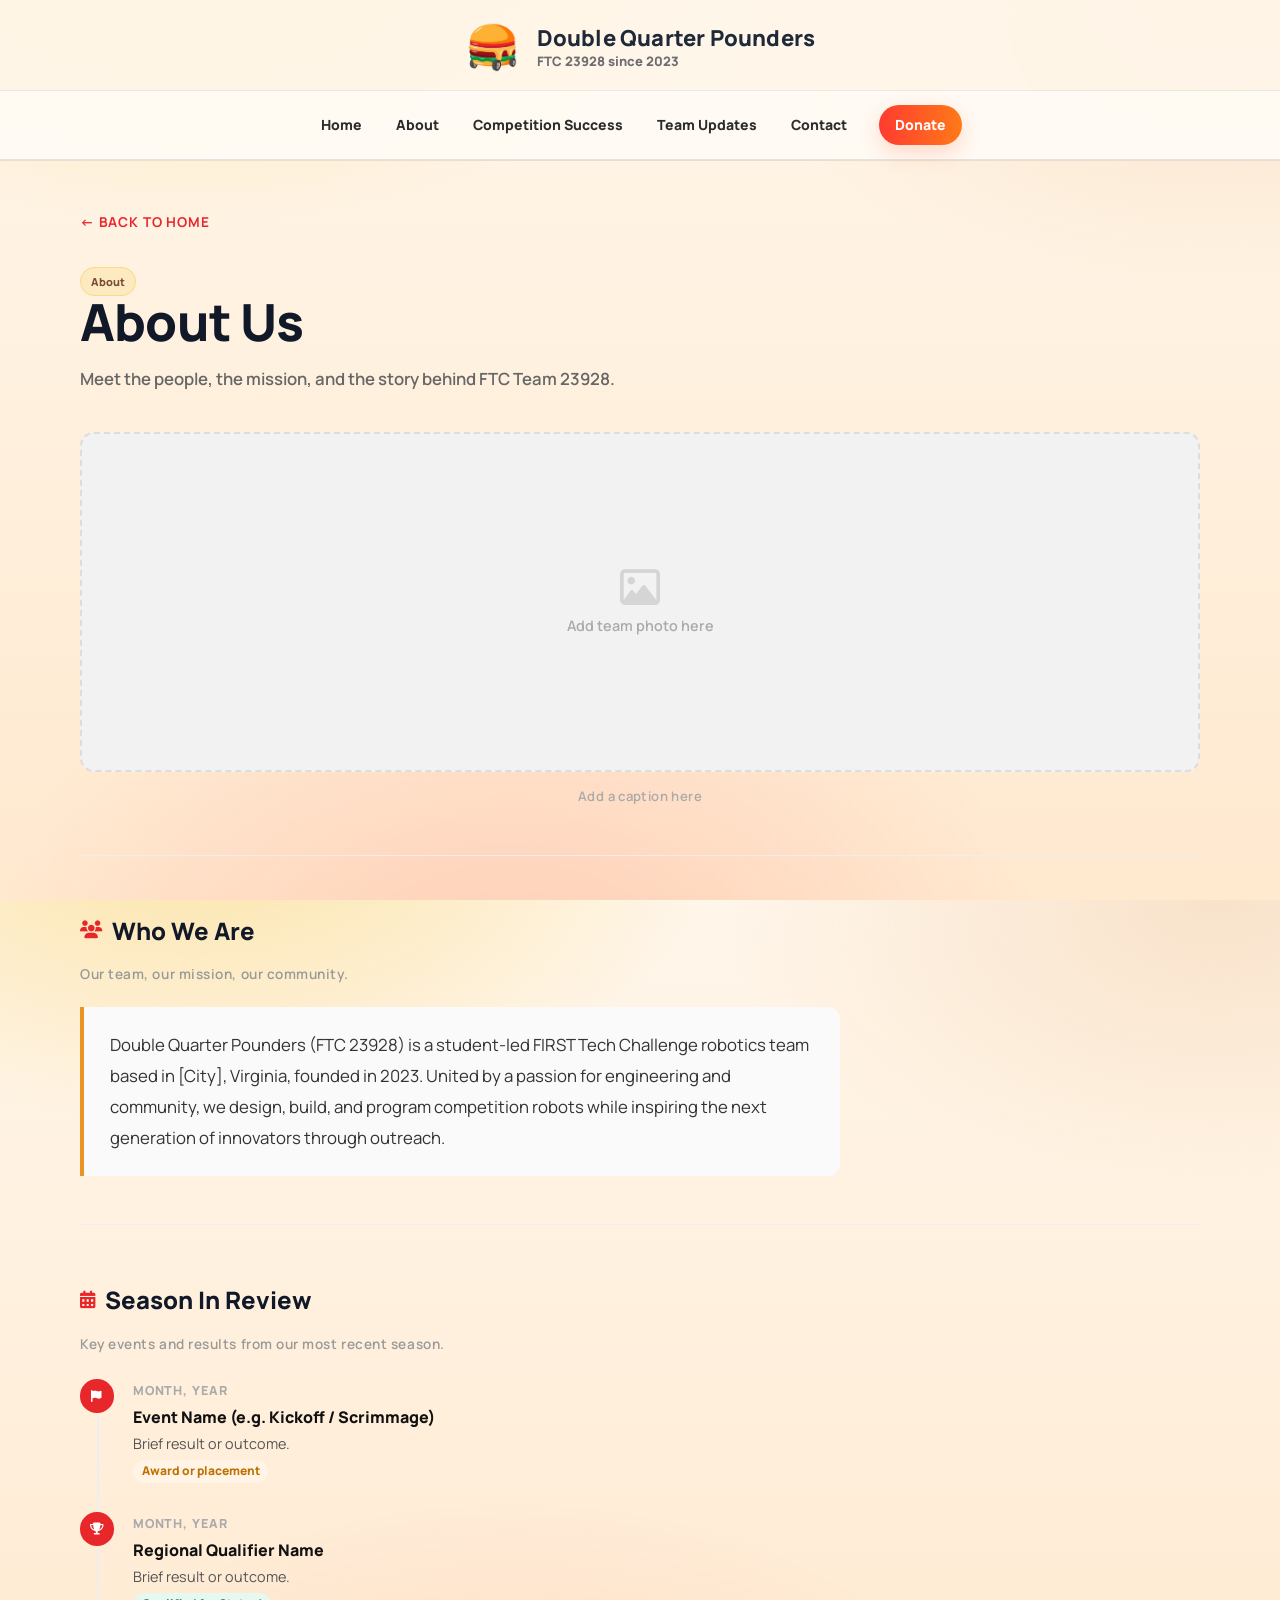
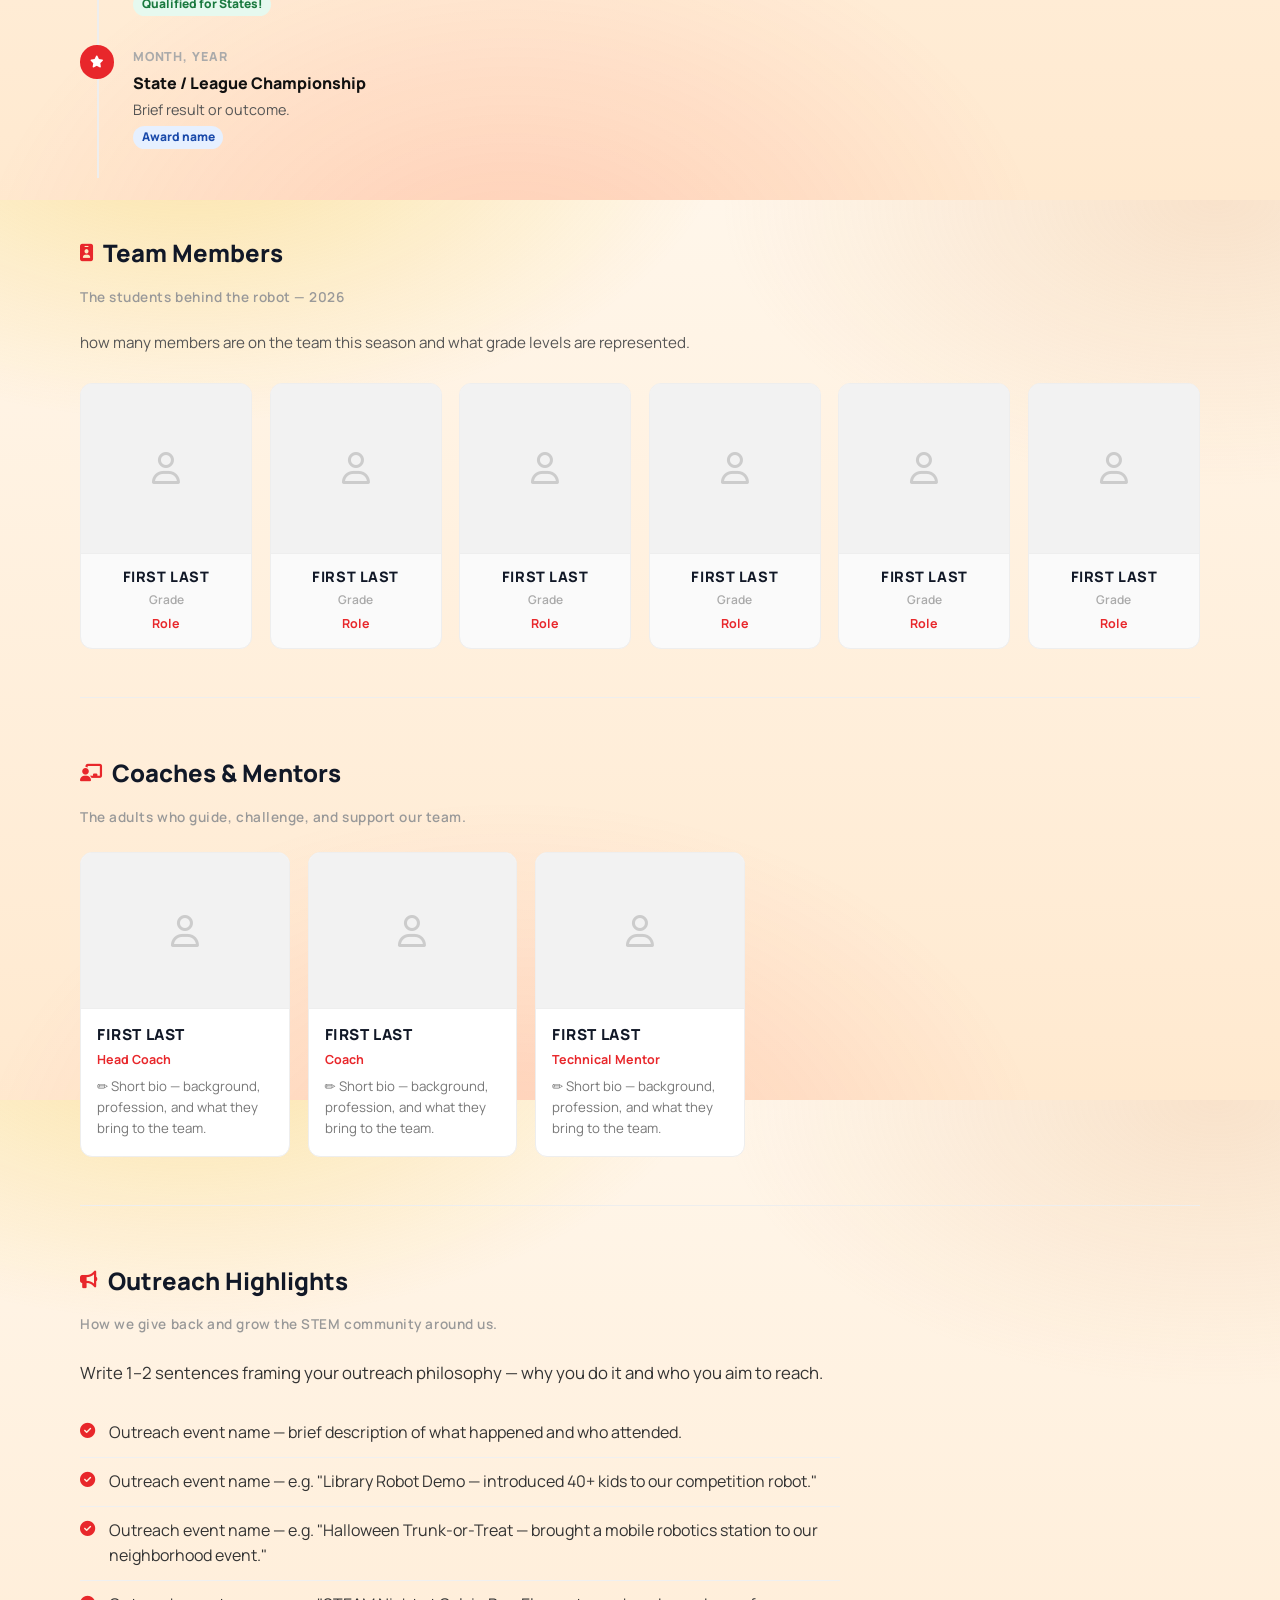
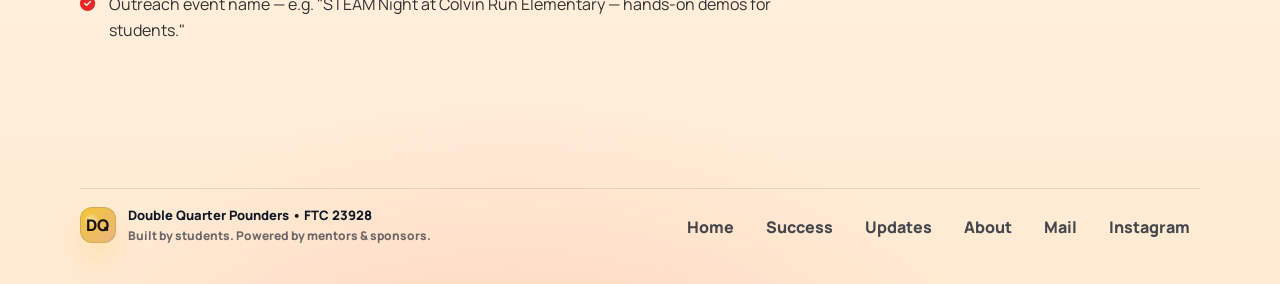
==== commit 1cf7a8f5: "change colors" ====
--- a/about.html
+++ b/about.html
@@ -113,7 +113,7 @@
     /* ── Who We Are blurb box ── */
     .who-box {
       background: #fafafa;
-      border-left: 4px solid var(--accent, #e8272b);
+      border-left: 4px solid var(--accent, #e89427);
       border-radius: 0 12px 12px 0;
       padding: 1.4rem 1.6rem;
       margin-bottom: 1.4rem;
--- a/styles.css
+++ b/styles.css
@@ -640,4 +640,9 @@
 .social-links a:hover{
   background:#ff3b30;
   color:white;
-}+}
+.header-row{
+  display:flex;
+  justify-content:space-between;
+  align-items:center;
+}
